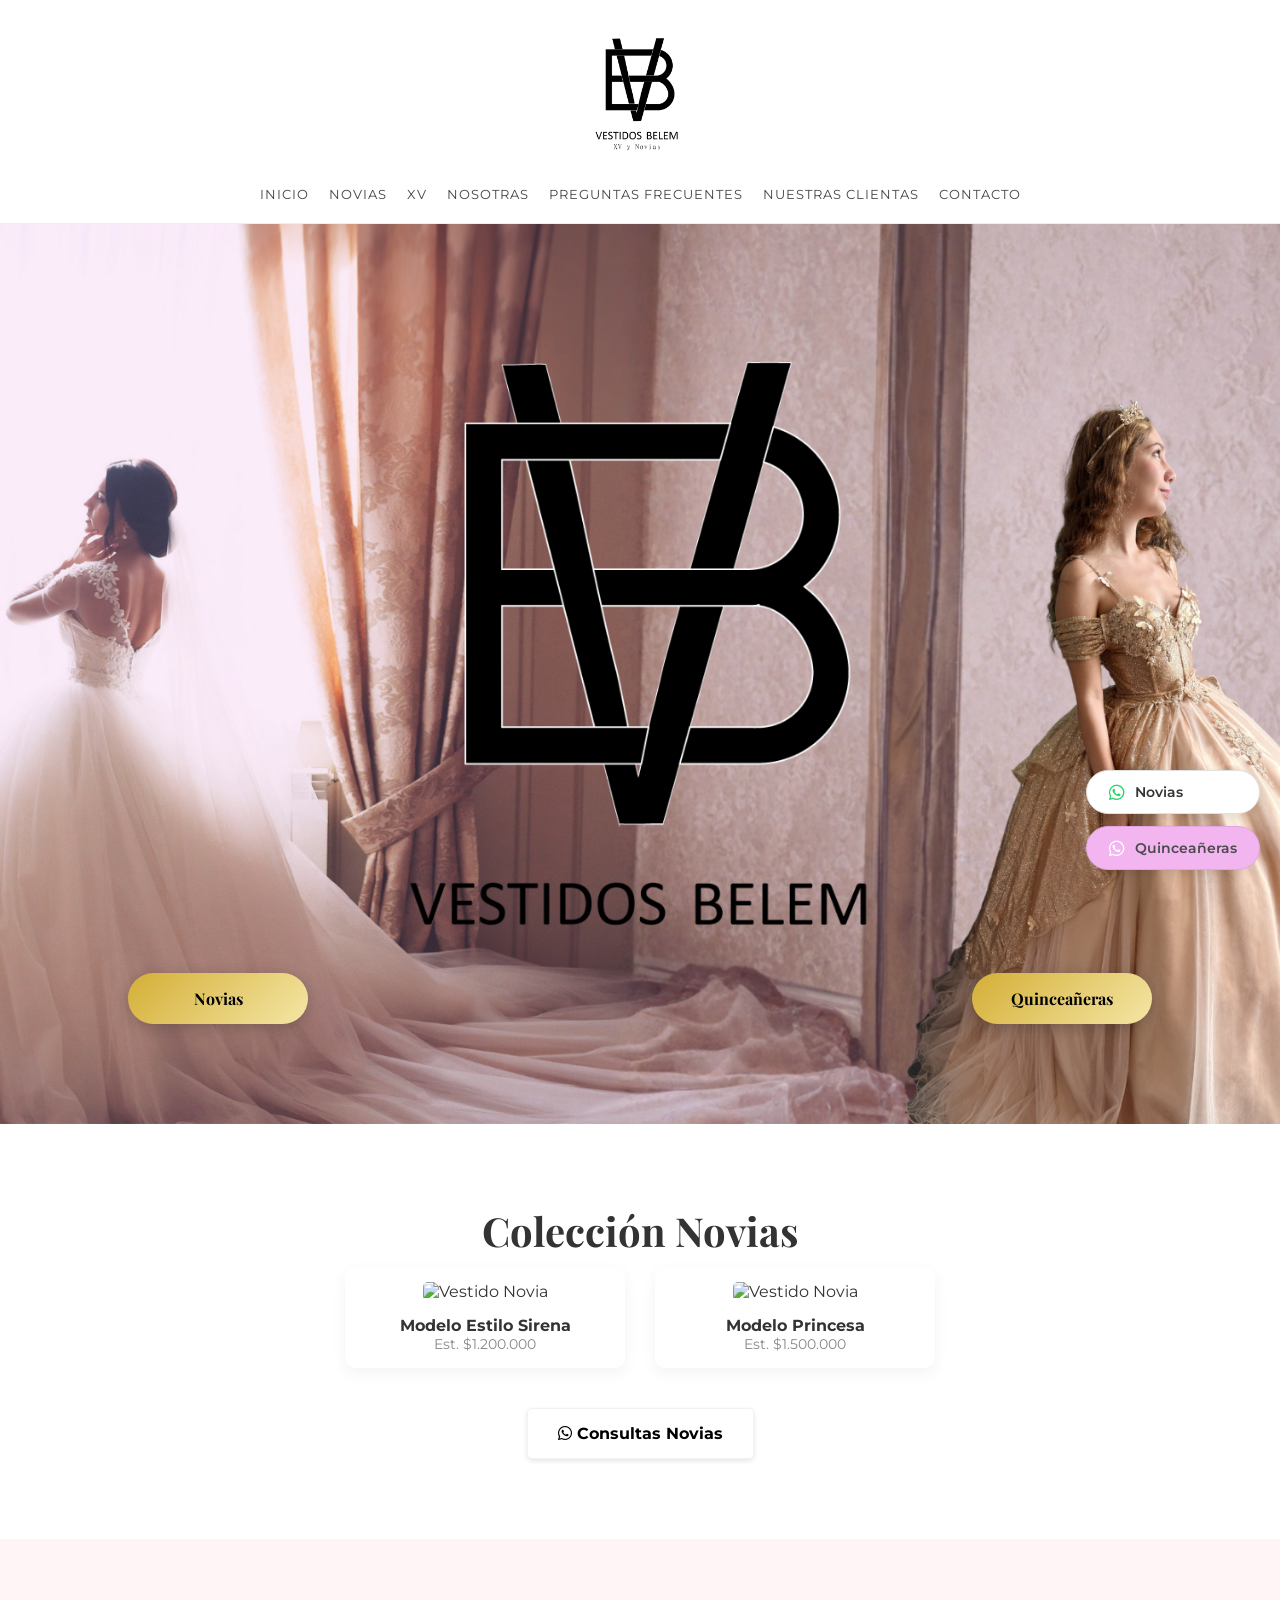
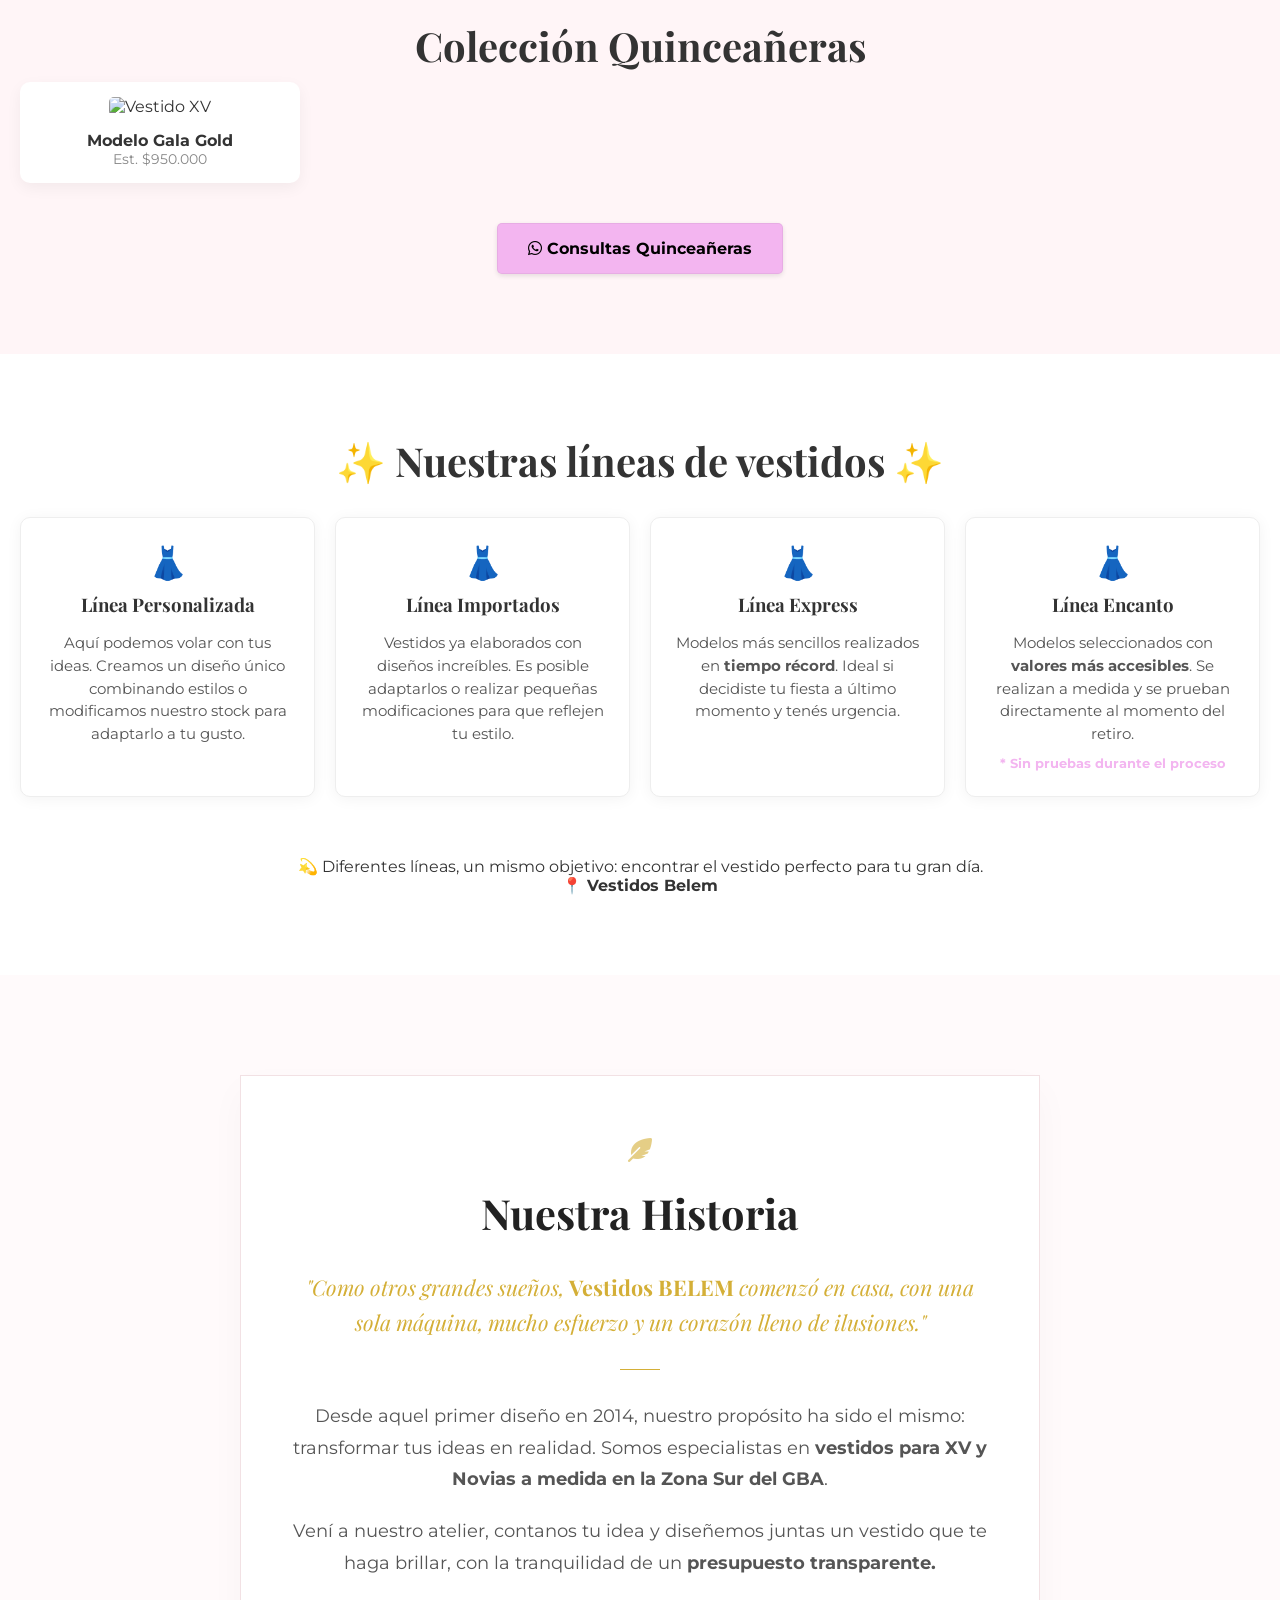
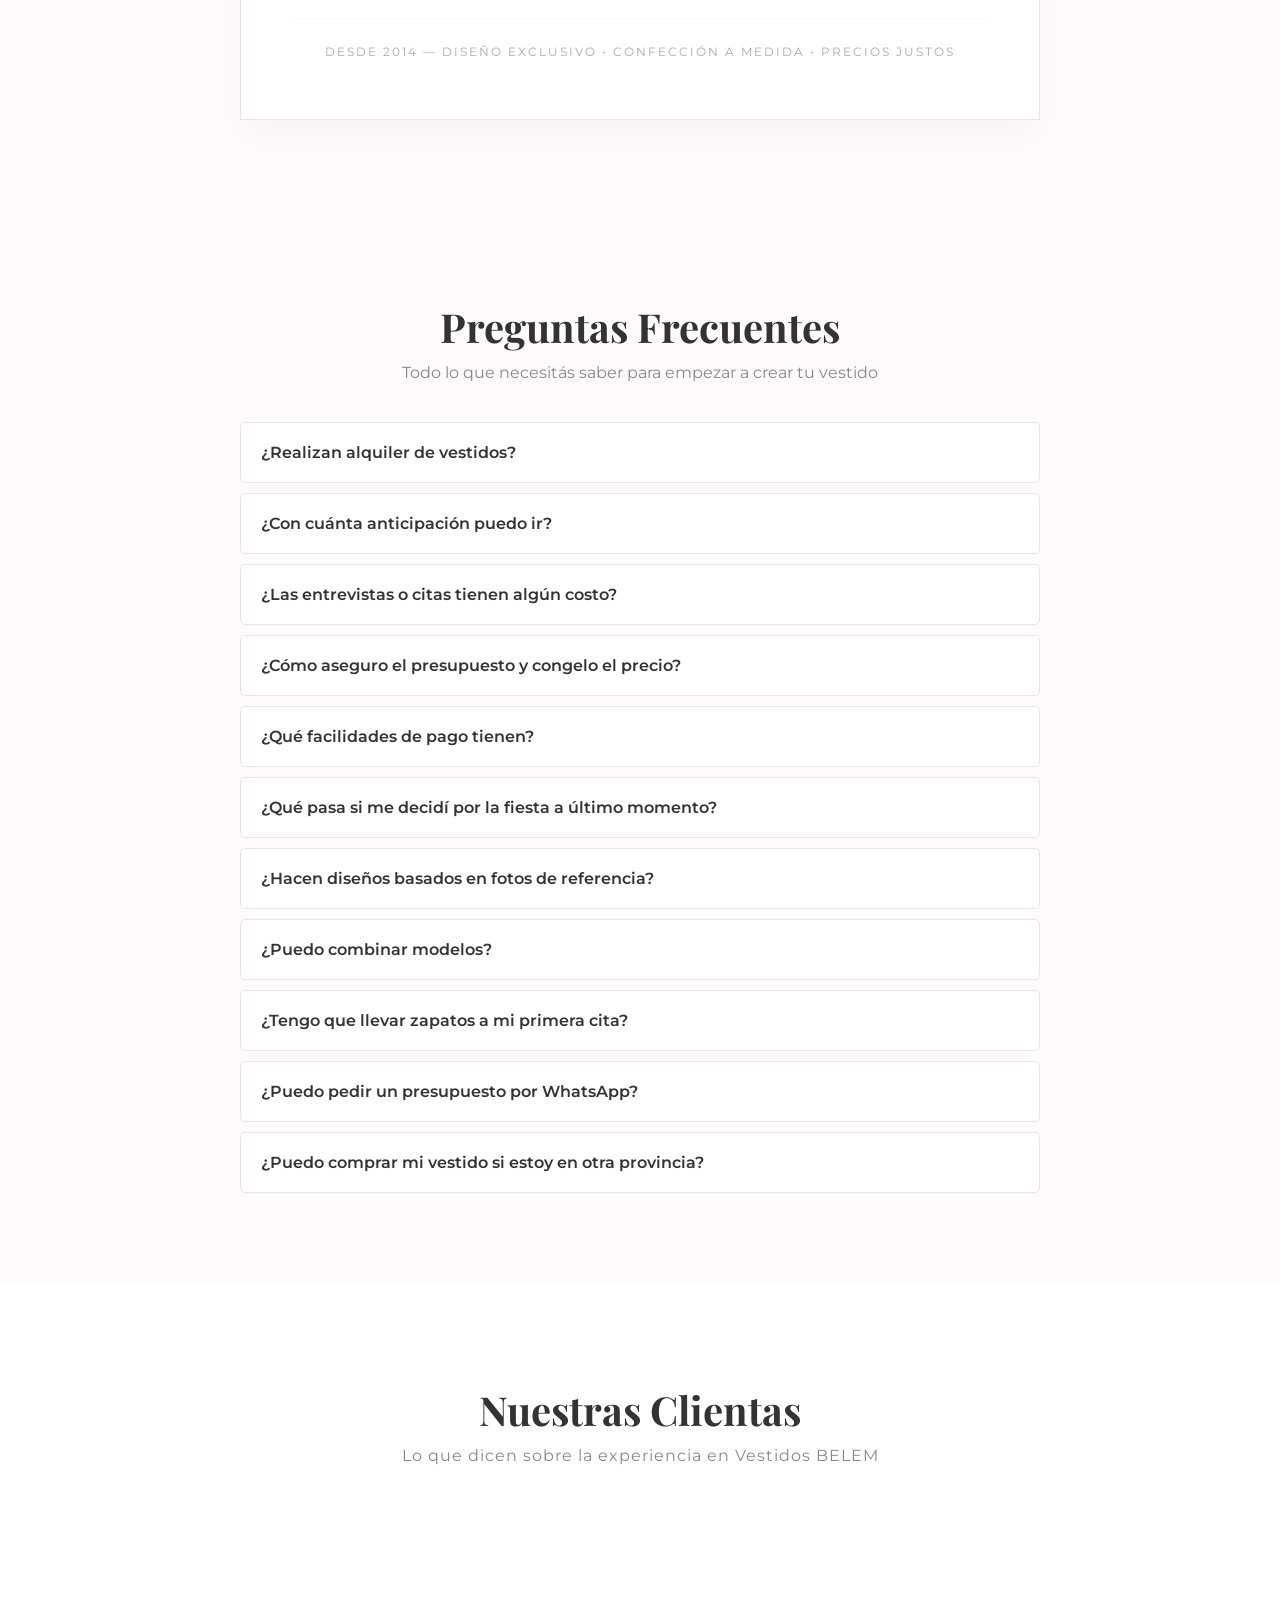
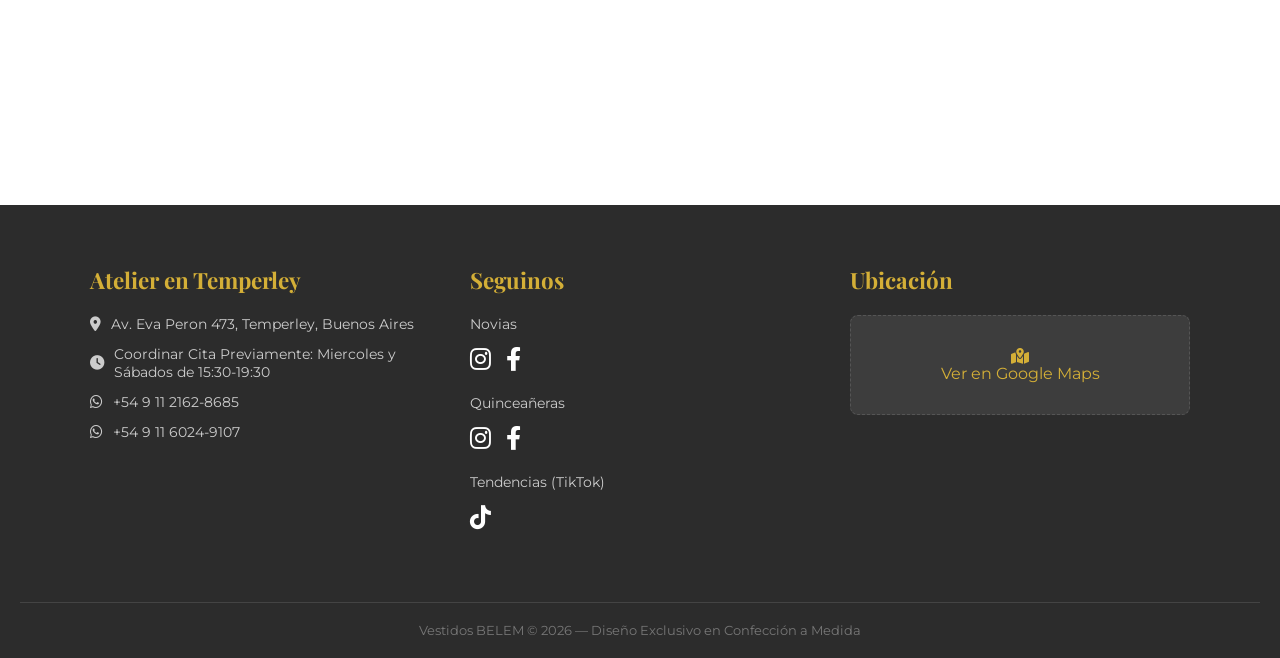
==== vestidos-belem/index.html @ bdfcf40a "Add files via upload" ====
<!DOCTYPE html>
<html lang="es">
<head>
    <meta charset="UTF-8">
    <meta name="viewport" content="width=device-width, initial-scale=1.0">
    <title>Vestidos BELEM | Novias & Quinceañeras</title>
    <link rel="stylesheet" href="style.css">
    <link href="https://fonts.googleapis.com/css2?family=Playfair+Display:wght@400;700&family=Montserrat:wght@300;400&display=swap" rel="stylesheet">
    <link rel="stylesheet" href="https://cdnjs.cloudflare.com/ajax/libs/font-awesome/6.0.0/css/all.min.css">
</head>
<body>

    <header class="main-header">
        <div class="logo-container">
            <img src="vb_logo.png" alt="Logo Vestidos BELEM" class="logo-main">
        </div>
        <nav class="navbar">
            <ul>
                <li><a href="#home">Inicio</a></li>
                <li><a href="#novias">Novias</a></li>
                <li><a href="#xv">XV</a></li>
                <li><a href="#nosotras">Nosotras</a></li>
                <li><a href="#info">Preguntas Frecuentes</a></li>
                <li><a href="#reseñas">Nuestras Clientas</a></li>
                <li><a href="#contacto">Contacto</a></li>
            </ul>
        </nav>
    </header>

    <section id="home" class="hero-full-background">
        <div class="buttons-overlay">
            <a href="#novias" class="btn-gold btn-novias">Novias</a>
            <a href="#xv" class="btn-gold btn-quince">Quinceañeras</a>
        </div>
    </section>

    <section id="novias" class="section-container">
        <h2 class="section-title">Colección Novias</h2>
        <div class="gallery-grid">
            <div class="dress-card">
                <img src="novia1.jpg" alt="Vestido Novia">
                <p class="dress-name">Modelo Estilo Sirena</p>
                <p class="dress-price">Est. $1.200.000</p>
            </div>
            <div class="dress-card">
                <img src="novia2.jpg" alt="Vestido Novia">
                <p class="dress-name">Modelo Princesa</p>
                <p class="dress-price">Est. $1.500.000</p>
            </div>
        </div>
        <div class="whatsapp-area">
            <a href="https://wa.me/+5491160249107" class="btn-whatsapp-section">
                <i class="fa-brands fa-whatsapp"></i> Consultas Novias
            </a>
        </div>
    </section>

    <section id="xv" class="section-container bg-pink">
        <h2 class="section-title">Colección Quinceañeras</h2>
        <div class="slideshow-container">
            <div class="dress-card">
                <img src="xv1.jpg" alt="Vestido XV">
                <p class="dress-name">Modelo Gala Gold</p>
                <p class="dress-price">Est. $950.000</p>
            </div>
        </div>
        <div class="whatsapp-area">
            <a href="https://wa.me/+5491121628685" class="btn-whatsapp-section xv-wa">
                <i class="fa-brands fa-whatsapp"></i> Consultas Quinceañeras
            </a>
        </div>
    </section>
    <section id="lineas" class="section-container">
        <h2 class="section-title">✨ Nuestras líneas de vestidos ✨</h2>
        
        <div class="lineas-grid">
            <div class="linea-card">
                <span class="emoji-linea">👗</span>
                <h3>Línea Personalizada</h3>
                <p>Aquí podemos volar con tus ideas. Creamos un diseño único combinando estilos o modificamos nuestro stock para adaptarlo a tu gusto.</p>
            </div>
    
            <div class="linea-card">
                <span class="emoji-linea">👗</span>
                <h3>Línea Importados</h3>
                <p>Vestidos ya elaborados con diseños increíbles. Es posible adaptarlos o realizar pequeñas modificaciones para que reflejen tu estilo.</p>
            </div>
    
            <div class="linea-card">
                <span class="emoji-linea">👗</span>
                <h3>Línea Express</h3>
                <p>Modelos más sencillos realizados en <strong>tiempo récord</strong>. Ideal si decidiste tu fiesta a último momento y tenés urgencia.</p>
            </div>
    
            <div class="linea-card">
                <span class="emoji-linea">👗</span>
                <h3>Línea Encanto</h3>
                <p>Modelos seleccionados con <strong> valores más accesibles</strong>. Se realizan a medida y se prueban directamente al momento del retiro.</p>
                <small class="nota-encanto">* Sin pruebas durante el proceso</small>
            </div>
        </div>
    
        <div class="frase-cierre">
            <p>💫 Diferentes líneas, un mismo objetivo: encontrar el vestido perfecto para tu gran día.</p>
            <p><strong>📍 Vestidos Belem</strong></p>
        </div>
    </section>

    
    <section id="nosotras" class="seccion-nosotras-unificada">
        <div class="nosotras-card-final">
            <div class="decoracion-superior">
                <i class="fa-solid fa-feather-pointed"></i>
            </div>
            <h2 class="titulo-historia">Nuestra Historia</h2>
            <p class="intro-emotiva">
                "Como otros grandes sueños, <span>Vestidos BELEM</span> comenzó en casa, con una sola máquina, mucho esfuerzo y un corazón lleno de ilusiones."
            </p>
            <div class="divisor-sutil"></div>
            <p class="cuerpo-nosotras">
                Desde aquel primer diseño en 2014, nuestro propósito ha sido el mismo: transformar tus ideas en realidad. Somos especialistas en <strong>vestidos para XV y Novias a medida en la Zona Sur del GBA</strong>.
            </p>
            <p class="cuerpo-nosotras">
                Vení a nuestro atelier, contanos tu idea y diseñemos juntas un vestido que te haga brillar, con la tranquilidad de un <strong>presupuesto transparente.</strong>
            </p>
            <div class="sello-calidad">Desde 2014 — Diseño Exclusivo • Confección a Medida • Precios Justos</div>
        </div>
    </section>
    
    <section id="info" class="faq-section">
        <div class="faq-container">
            <h2 class="faq-title">Preguntas Frecuentes</h2>
            <p class="faq-subtitle">Todo lo que necesitás saber para empezar a crear tu vestido</p>
    
            <div class="faq-item">
                <button class="faq-question">¿Realizan alquiler de vestidos?</button>
                <div class="faq-answer">
                    <p>No, en <strong>Vestidos BELEM</strong> no realizamos alquileres. Nos especializamos exclusivamente en la <strong>venta y confección a medida</strong>.</p>
                </div>
            </div>
    
            <div class="faq-item">
                <button class="faq-question">¿Con cuánta anticipación puedo ir?</button>
                <div class="faq-answer">
                    <p>Podés venir y señar hasta un año antes. Lo ideal es de <strong>4 a 6 meses</strong>, pero si tenés menos tiempo, consultanos por WhatsApp para ver disponibilidad.</p>
                </div>
            </div>
            <div class="faq-item">
                <button class="faq-question">¿Las entrevistas o citas tienen algún costo?</button>
                <div class="faq-answer">
                    <p>No, nuestras entrevistas de asesoramiento son <strong>totalmente sin cargo y sin compromiso</strong>. Queremos que vengas al atelier, nos cuentes tu idea y conozcas nuestro trabajo con total tranquilidad antes de tomar una decisión.</p>
                </div>
            </div>
    
            <div class="faq-item">
                <button class="faq-question">¿Cómo aseguro el presupuesto y congelo el precio?</button>
                <div class="faq-answer">
                    <p>Tenés dos opciones para que el valor no cambie:</p>
                    <ul style="text-align: left; list-style: none; padding-left: 10px; color: #555;">
                        <li>✨ <strong>MINI SEÑA:</strong> Con solo $5.000 asegurás el precio hoy (7 días para completar el refuerzo al 30%).</li>
                        <li>✨ <strong>SEÑA DIRECTA:</strong> Abonando el 30% del total, el valor queda congelado.</li>
                    </ul>
                </div>
            </div>
    
            <div class="faq-item">
                <button class="faq-question">¿Qué facilidades de pago tienen?</button>
                <div class="faq-answer">
                    <p>Queremos que el proceso sea sencillo y transparente:</p>
                    <ul style="text-align: left; list-style: none; padding-left: 0; color: #555; line-height: 1.8;">
                        <li>💵 <strong>Efectivo:</strong> Financiación propia hasta 3 meses sin interés.</li>
                        <li>📲 <strong>Transferencia:</strong> Plazo de 2 meses (máximo 2 transferencias).</li>
                        <li>💳 <strong>Tarjeta de Crédito o Débito:</strong> 1 pago sin recargo.</li>
                    </ul>
                    <p style="margin-top: 10px;"><strong>¡Consultanos por financiación extendida!</strong> (Aplican recargos según el plan).</p>
                    <p style="font-size: 0.85rem; color: #888; font-style: italic;">* El vestido debe estar cancelado al retirar.</p>
                </div>
            </div>
    
            <div class="faq-item">
                <button class="faq-question">¿Qué pasa si me decidí por la fiesta a último momento?</button>
                <div class="faq-answer">
                    <p>¡No te preocupes! Contamos con <strong>modelos en stock</strong> y realizamos <strong>confección express</strong> en tiempo récord. Pero ¡no te duermas!, cuanto antes vengas, más opciones tendrás.</p>
                </div>
            </div>
    
            <div class="faq-item">
                <button class="faq-question">¿Hacen diseños basados en fotos de referencia?</button>
                <div class="faq-answer">
                    <p>Podemos emular el estilo, pero <strong>no realizamos copias exactas</strong>. Será una versión inspirada, adaptada a tu cuerpo con nuestro sello de calidad.</p>
                </div>
            </div>
    
            <div class="faq-item">
                <button class="faq-question">¿Puedo combinar modelos?</button>
                <div class="faq-answer">
                    <p>Absolutamente. Si te gusta el corset de uno y la falda de otro, los combinamos para que sea 100% fiel a lo que soñaste.</p>
                </div>
            </div>
    
            <div class="faq-item">
                <button class="faq-question">¿Tengo que llevar zapatos a mi primera cita?</button>
                <div class="faq-answer">
                    <p>Para la primera entrevista no es obligatorio, pero sí para las <strong>pruebas de calce</strong>, así aseguramos el largo perfecto.</p>
                </div>
            </div>
    
            <div class="faq-item">
                <button class="faq-question">¿Puedo pedir un presupuesto por WhatsApp?</button>
                <div class="faq-answer">
                    <p>En la mayoría de los casos podemos brindarte un <strong>valor estimado</strong>. Sin embargo, el presupuesto final se define en el atelier, ya que depende de factores como el género o bordado que elijas personalmente.</p>
                </div>
            </div>
    
            <div class="faq-item">
                <button class="faq-question">¿Puedo comprar mi vestido si estoy en otra provincia?</button>
                <div class="faq-answer">
                    <p>¡Sí! Realizamos envíos a todo el país. Para garantizar el calce perfecto a la distancia, esta opción aplica para <strong>modelos similares que ya hayamos confeccionado</strong>, asegurando que el diseño te quede impecable.</p>
                </div>
            </div>
    
        </div> </section> 
    <section id="reseñas" class="reviews-section">
        <div class="container">
            <h2 class="section-title">Nuestras Clientas</h2>
            <p class="section-subtitle">Lo que dicen sobre la experiencia en Vestidos BELEM</p>
            
            <div class="reviews-widget-wrapper">
                <script src='https://cdn.trustindex.io/loader.js?5c6b5ff6795802010d3648e96b3'></script>
            </div>
        </div>
    </section>
    <footer id="contacto" class="footer-belem">
        <div class="footer-container">
            
            <div class="footer-column">
                <h3>Atelier en Temperley</h3>
                <p><i class="fa-solid fa-location-dot"></i> Av. Eva Peron 473, Temperley, Buenos Aires</p>
                <p><i class="fa-solid fa-clock"></i> Coordinar Cita Previamente: Miercoles y Sábados de 15:30-19:30 </p>
                <p><i class="fa-brands fa-whatsapp"></i> +54 9 11 2162-8685</p>
                <p><i class="fa-brands fa-whatsapp"></i> +54 9 11 6024-9107</p>
            </div>
    
            <div class="footer-column">
                <h3>Seguinos</h3>
                
                <div class="social-group">
                    <p class="social-label">Novias</p>
                    <div class="social-links">
                        <a href="https://instagram.com/vestidosbelem_novias" target="_blank" rel="noopener" title="Instagram Novias"><i class="fa-brands fa-instagram"></i></a>
                        <a href="https://facebook.com/vestidosbelem.novias" target="_blank" rel="noopener" title="Facebook Novias"><i class="fa-brands fa-facebook-f"></i></a>
                    </div>
                </div>
            
                <div class="social-group">
                    <p class="social-label">Quinceañeras</p>
                    <div class="social-links">
                        <a href="https://instagram.com/vestidosbelem" target="_blank" rel="noopener" title="Instagram XV"><i class="fa-brands fa-instagram"></i></a>
                        <a href="https://facebook.com/vestidos.belem" target="_blank" rel="noopener" title="Facebook XV"><i class="fa-brands fa-facebook-f"></i></a>
                    </div>
                </div>
            
                <div class="social-group">
                    <p class="social-label">Tendencias (TikTok)</p>
                    <div class="social-links">
                        <a href="https://www.tiktok.com/@vestidos.belem" target="_blank" rel="noopener" class="tt-link"><i class="fa-brands fa-tiktok"></i></a>
                    </div>
                </div>
            </div>
    
            <div class="footer-column">
                <h3>Ubicación</h3>
                <a href="https://maps.google.com/?q=Vestidos+BELEM+Burzaco" target="_blank" class="map-link">
                    <div class="map-placeholder">
                        <i class="fa-solid fa-map-location-dot"></i>
                        <span>Ver en Google Maps</span>
                    </div>
                </a>
            </div>
    
        </div>
        
        <div class="footer-bottom">
            <p>Vestidos BELEM &copy; 2026 — Diseño Exclusivo en Confección a Medida</p>
        </div>
    </footer>
    <script>
        const faqQuestions = document.querySelectorAll(".faq-question");
    
        faqQuestions.forEach(question => {
            question.addEventListener("click", () => {
                const item = question.parentElement;
                item.classList.toggle("active");
            });
        });
    </script>
<div class="whatsapp-parent">
    <a href="https://wa.me/5491160249107" class="wa-float wa-novias" target="_blank">
        <i class="fa-brands fa-whatsapp"></i>
        <span class="wa-text">Novias</span>
    </a>
    
    <a href="https://wa.me/5491121628685" class="wa-float wa-xv" target="_blank">
        <i class="fa-brands fa-whatsapp"></i>
        <span class="wa-text">Quinceañeras</span>
    </a>
</div>
</body>
</html>
---- vestidos-belem/style.css ----
/* Estilos Base */
* { margin: 0; padding: 0; box-sizing: border-box; }
html { 
    scroll-behavior: smooth; 
    overflow-x: hidden;
}
body {
    overflow-x: hidden;
    width: 100%;
    font-family: 'Montserrat', sans-serif; 
    background-color: #fff; color: #333; }

/* Header & Nav */
.main-header { text-align: center; padding: 20px; background: #fff; border-bottom: 1px solid #eee; position: sticky; top: 0; z-index: 1000; }
.logo-main { max-width: 150px; margin-bottom: 10px; }
.navbar ul { display: flex; justify-content: center; gap: 20px; list-style: none; flex-wrap: wrap; }
.navbar a { text-decoration: none; color: #444; font-size: 0.8rem; letter-spacing: 1px; text-transform: uppercase; }
.navbar a:hover { color: #D4AF37; }

/* Home Hero: Una sola imagen de fondo */
.hero-full-background {
    height: 100vh;
    width: 100%;
    background-image: url('fondo-belem.png'); 
    background-size: cover; 
    background-position: center; 
    background-repeat: no-repeat;
    position: relative;
    display: flex;
    flex-direction: column; /* Cambiamos a columna por defecto para móviles */
    align-items: center; 
    justify-content: center;
    /* AGREGAR ESTO: */
    overflow: hidden; 
    box-sizing: border-box;
}
/* Contenedor transparente para los botones */
.buttons-overlay {
    display: flex;
    width: 80%; /* Ajusta esto para separar más o menos los botones */
    justify-content: space-between; /* Empuja un botón a cada extremo */
    position: absolute;
    bottom: 100px; /* Ajusta la distancia desde abajo para que queden sobre los vestidos */
    z-index: 10;
}

/* Estilo Base de tus Botones Dorados (se mantiene) */
.btn-gold {
    background: linear-gradient(135deg, #D4AF37, #F5E6A5);
    padding: 15px 35px; 
    border-radius: 50px; 
    text-decoration: none; 
    color: #000;
    font-family: 'Playfair Display', serif; 
    font-weight: bold; 
    box-shadow: 0 4px 15px rgba(0,0,0,0.2);
    transition: 0.3s;
    /* Asegura que los botones tengan un ancho mínimo similar al de tu imagen de diseño */
    min-width: 180px; 
    text-align: center;
}

.btn-gold:hover {
    transform: translateY(-5px);
    box-shadow: 0 6px 20px rgba(212, 175, 55, 0.4);
}

/* Responsive para celulares */
@media (max-width: 768px) {
    .hero-full-background {
        height: 80vh; /* Bajamos un poco el alto en el celu para que el usuario vea que hay contenido abajo */
        background-attachment: scroll; /* Evita errores de renderizado en iOS */
    }

    .buttons-overlay {
        width: 100%;
        padding: 0 20px;
        display: flex;
        flex-direction: column; /* Apila botones: Novias arriba, XV abajo */
        gap: 15px;
    }
}


/* Secciones */
.section-container { padding: 80px 20px; text-align: center; }
.bg-pink { background-color: #FFF5F7; }
.section-title { font-family: 'Playfair Display', serif; font-size: 2.5rem; margin-bottom: 40px; }

/* Galería de Vestidos */
.gallery-grid { display: flex; justify-content: center; gap: 30px; flex-wrap: wrap; }
.dress-card { background: #fff; padding: 15px; border-radius: 10px; box-shadow: 0 5px 15px rgba(0,0,0,0.05); width: 280px; }
.dress-card img { width: 100%; border-radius: 5px; height: 350px; object-fit: cover; }
.dress-name { margin-top: 15px; font-weight: bold; }
.dress-price { color: #888; font-size: 0.9rem; }

/* WhatsApp Buttons */
.whatsapp-area { margin-top: 40px; }
.btn-whatsapp-section { 
    display: inline-block; 
    padding: 15px 30px; 
    background: #ffffff; 
    color: #000000; 
    text-decoration: none; 
    border-radius: 5px; 
    font-weight: bold;
    /* AGREGAR ESTO: */
    border: 1px solid rgba(0,0,0,0.05); /* Borde casi invisible */
    box-shadow: 0 2px 5px rgba(0,0,0,0.1); /* Sombra suave hacia abajo */
    transition: transform 0.2s ease;
}

.btn-whatsapp-section:hover {
    transform: translateY(-2px); /* El botón sube un poquito al tocarlo */
    box-shadow: 0 4px 10px rgba(0,0,0,0.15); /* La sombra crece */
}
.xv-wa { background: #f3b5f0; } /* Rosa para WhatsApp de XV */

/* Mobile */
@media (max-width: 768px) {
    .hero-container { flex-direction: column; }
    .hero-box { height: 50vh; }
}
.faq-section {
    padding: 80px 20px;
    background-color: #fffafb;
}

.faq-container {
    max-width: 800px;
    margin: 0 auto;
}

.faq-title {
    font-family: 'Playfair Display', serif;
    font-size: 2.5rem;
    text-align: center;
    margin-bottom: 10px;
}

.faq-subtitle {
    text-align: center;
    color: #888;
    margin-bottom: 40px;
}

.faq-item {
    background: #fff;
    margin-bottom: 10px;
    border: 1px solid #f2e1e4;
    border-radius: 5px;
    overflow: hidden;
}

.faq-question {
    width: 100%;
    padding: 20px;
    background: none;
    border: none;
    text-align: left;
    font-family: 'Montserrat', sans-serif;
    font-weight: 600;
    font-size: 1rem;
    color: #333;
    cursor: pointer;
    display: flex;
    justify-content: space-between;
    align-items: center;
    transition: 0.3s;
}

.faq-question:hover {
    background-color: #fff5f7;
}

.faq-answer {
    padding: 0 20px;
    max-height: 0;
    overflow: hidden;
    transition: max-height 0.3s ease-out;
    background-color: #fff;
}

.faq-answer p {
    padding: 20px 30px; /* Agregamos más aire a los costados (30px) */
    line-height: 1.8;   /* Esto separa un poquito más las líneas para que sea fácil de leer */
    color: #555;
    margin: 0;          /* Evita márgenes extraños que desajusten el contenedor */
}

/* Y si usaste una lista (ul) para los puntos con chispitas: */
.faq-answer ul {
    padding: 0 30px 20px 30px; /* Aire arriba, derecha, abajo e izquierda */
    margin: 0;
}

/* Clase para abrir el acordeón mediante JS */
.faq-item.active .faq-answer {
    max-height: 1200px; /* Ajusta según el largo del texto */
    padding-bottom: 25px;
}
.seccion-nosotras-unificada {
    padding: 100px 20px;
    background-color: #fffafb; /* Un rosa blush muy suave */
    display: flex;
    justify-content: center;
}

.nosotras-card-final {
    max-width: 800px;
    background: #ffffff;
    padding: 60px 50px;
    text-align: center;
    border: 1px solid #f2e1e4;
    box-shadow: 0 15px 35px rgba(0,0,0,0.03);
    position: relative;
}

.decoracion-superior {
    color: #D4AF37;
    font-size: 1.5rem;
    margin-bottom: 20px;
    opacity: 0.6;
}

.titulo-historia {
    font-family: 'Playfair Display', serif;
    font-size: 2.6rem;
    color: #222;
    margin-bottom: 30px;
}

.intro-emotiva {
    font-family: 'Playfair Display', serif;
    font-size: 1.35rem;
    line-height: 1.6;
    color: #D4AF37;
    font-style: italic;
    margin-bottom: 30px;
}

.intro-emotiva span {
    font-weight: bold;
    font-style: normal;
}

.divisor-sutil {
    width: 40px;
    height: 1px;
    background-color: #D4AF37;
    margin: 0 auto 30px;
}

.cuerpo-nosotras {
    font-family: 'Montserrat', sans-serif;
    font-size: 1.1rem;
    line-height: 1.8;
    color: #555;
    margin-bottom: 20px;
}

.sello-calidad {
    margin-top: 40px;
    font-size: 0.75rem;
    letter-spacing: 2px;
    text-transform: uppercase;
    color: #aaa;
    border-top: 1px solid #f9f9f9;
    padding-top: 25px;
}

/* Ajuste móvil */
@media (max-width: 768px) {
    .nosotras-card-final { padding: 40px 20px; }
    .titulo-historia { font-size: 2rem; }
    .intro-emotiva { font-size: 1.1rem; }
}

.titulo-elegante {
    font-family: 'Playfair Display', serif;
    font-size: 2.5rem;
    color: #222;
    line-height: 1.2;
    margin-bottom: 20px;
}

.resaltado-dorado {
    color: #D4AF37;
    font-style: italic;
    font-weight: 400;
}

.separador-rombo {
    color: #D4AF37;
    margin: 20px 0;
    font-size: 1.2rem;
    letter-spacing: 10px;
}

.texto-principal {
    font-size: 1.15rem;
    line-height: 1.9;
    color: #555;
    margin-bottom: 25px;
}

.cursiva {
    font-family: 'Playfair Display', serif;
    font-style: italic;
}

.marca {
    color: #000;
    font-weight: 600;
    letter-spacing: 1px;
}

.texto-secundario {
    font-size: 1.1rem;
    color: #777;
    margin-bottom: 30px;
}

.subrayado {
    border-bottom: 1px solid #D4AF37;
    padding-bottom: 2px;
}

.firma {
    font-size: 0.8rem;
    letter-spacing: 3px;
    text-transform: uppercase;
    color: #bbb;
    margin-top: 40px;
}
.reviews-section {
    padding: 100px 20px;
    background-color: #ffffff; /* Fondo limpio para que resalten las estrellas */
    text-align: center;
}

.reviews-widget-wrapper {
    max-width: 1100px;
    margin: 40px auto 0;
    min-height: 200px; /* Evita que la página "salte" mientras carga el widget */
}

/* Título de sección para que combine con el estilo girly/premium */
.section-title {
    font-family: 'Playfair Display', serif;
    font-size: 2.5rem;
    color: #333;
    margin-bottom: 10px;
}

.section-subtitle {
    font-family: 'Montserrat', sans-serif;
    color: #888;
    font-size: 1rem;
    letter-spacing: 1px;
}
.footer-belem {
    background-color: #2c2c2c; /* Gris muy oscuro casi negro */
    color: #fff;
    padding: 60px 20px 20px;
    font-family: 'Montserrat', sans-serif;
}

.footer-container {
    max-width: 1100px;
    margin: 0 auto;
    display: flex;
    justify-content: space-between;
    flex-wrap: wrap;
    gap: 40px;
}

.footer-column {
    flex: 1;
    min-width: 250px;
}

.footer-column h3 {
    font-family: 'Playfair Display', serif;
    color: #D4AF37;
    margin-bottom: 20px;
    font-size: 1.4rem;
}

.footer-column p {
    margin-bottom: 12px;
    font-size: 0.9rem;
    color: #ccc;
    display: flex;
    align-items: center;
    gap: 10px;
}

.social-links {
    display: flex;
    gap: 15px;
    margin-bottom: 20px;
}

.social-links a {
    color: #fff;
    font-size: 1.5rem;
    transition: 0.3s;
}

.social-links a:hover {
    color: #D4AF37;
}

/* Estilo para el "Mapa" */
.map-placeholder {
    background-color: #3d3d3d;
    height: 100px;
    display: flex;
    flex-direction: column;
    align-items: center;
    justify-content: center;
    border-radius: 8px;
    color: #D4AF37;
    text-decoration: none;
    transition: 0.3s;
    border: 1px dashed #555;
}

.map-placeholder:hover {
    background-color: #444;
}

.map-link {
    text-decoration: none;
}

.footer-bottom {
    margin-top: 50px;
    padding-top: 20px;
    border-top: 1px solid #444;
    text-align: center;
    font-size: 0.8rem;
    color: #777;
}
.whatsapp-parent {
    position: fixed;
    bottom: 30px;
    right: 20px;
    display: flex;
    flex-direction: column;
    gap: 12px;
    z-index: 1000;
}

.wa-float {
    display: flex;
    align-items: center;
    padding: 12px 22px;
    text-decoration: none;
    border-radius: 30px;
    font-family: 'Montserrat', sans-serif;
    font-weight: 600;
    font-size: 14px;
    box-shadow: 0 4px 12px rgba(0,0,0,0.1); /* Sombra suave para que flote */
    transition: all 0.3s ease;
}

/* Estilo para NOVIAS (Blanco) */
.wa-novias {
    background-color: #ffffff;
    color: #333; /* Texto oscuro para que se lea sobre blanco */
    border: 1px solid #e0e0e0; /* Borde fino para definir el botón */
}

/* Estilo para QUINCE (Rosa Pastel) */
.wa-xv {
    background-color: #f3b5f0;
    color: #4a4a4a; /* Texto gris oscuro para un look suave */
    border: 1px solid #e2a5df; /* Borde rosa un poquito más oscuro */
}

/* Iconos de WhatsApp - Les damos color para que resalten */
.wa-novias i {
    color: #25d366; /* Verde clásico de WhatsApp */
    margin-right: 10px;
    font-size: 18px;
}

.wa-xv i {
    color: #ffffff; /* Blanco para que resalte sobre el rosa */
    margin-right: 10px;
    font-size: 18px;
}

/* Efecto Hover */
.wa-float:hover {
    transform: translateY(-3px); /* Sube un poquito */
    box-shadow: 0 6px 15px rgba(0,0,0,0.15);
}
.lineas-grid {
    display: grid;
    grid-template-columns: repeat(auto-fit, minmax(280px, 1fr));
    gap: 20px;
    padding: 20px 0;
}

.linea-card {
    background: #fff;
    padding: 25px;
    border-radius: 10px;
    border: 1px solid #eee;
    text-align: center;
    box-shadow: 0 2px 15px rgba(0,0,0,0.05);
}

.destacada {
    border: 1px solid #f3b5f0;
    background-color: #fff9fe;
}

.emoji-linea {
    font-size: 2rem;
    display: block;
    margin-bottom: 10px;
}

.linea-card h3 {
    font-family: 'Playfair Display', serif;
    margin-bottom: 15px;
    color: #333;
}

.linea-card p {
    font-size: 0.95rem;
    line-height: 1.5;
    color: #555;
}

.nota-encanto {
    display: block;
    margin-top: 10px;
    color: #f3b5f0;
    font-weight: bold;
    font-size: 0.8rem;
}

.frase-cierre {
    text-align: center;
    margin-top: 40px;
    font-family: 'Montserrat', sans-serif;
}
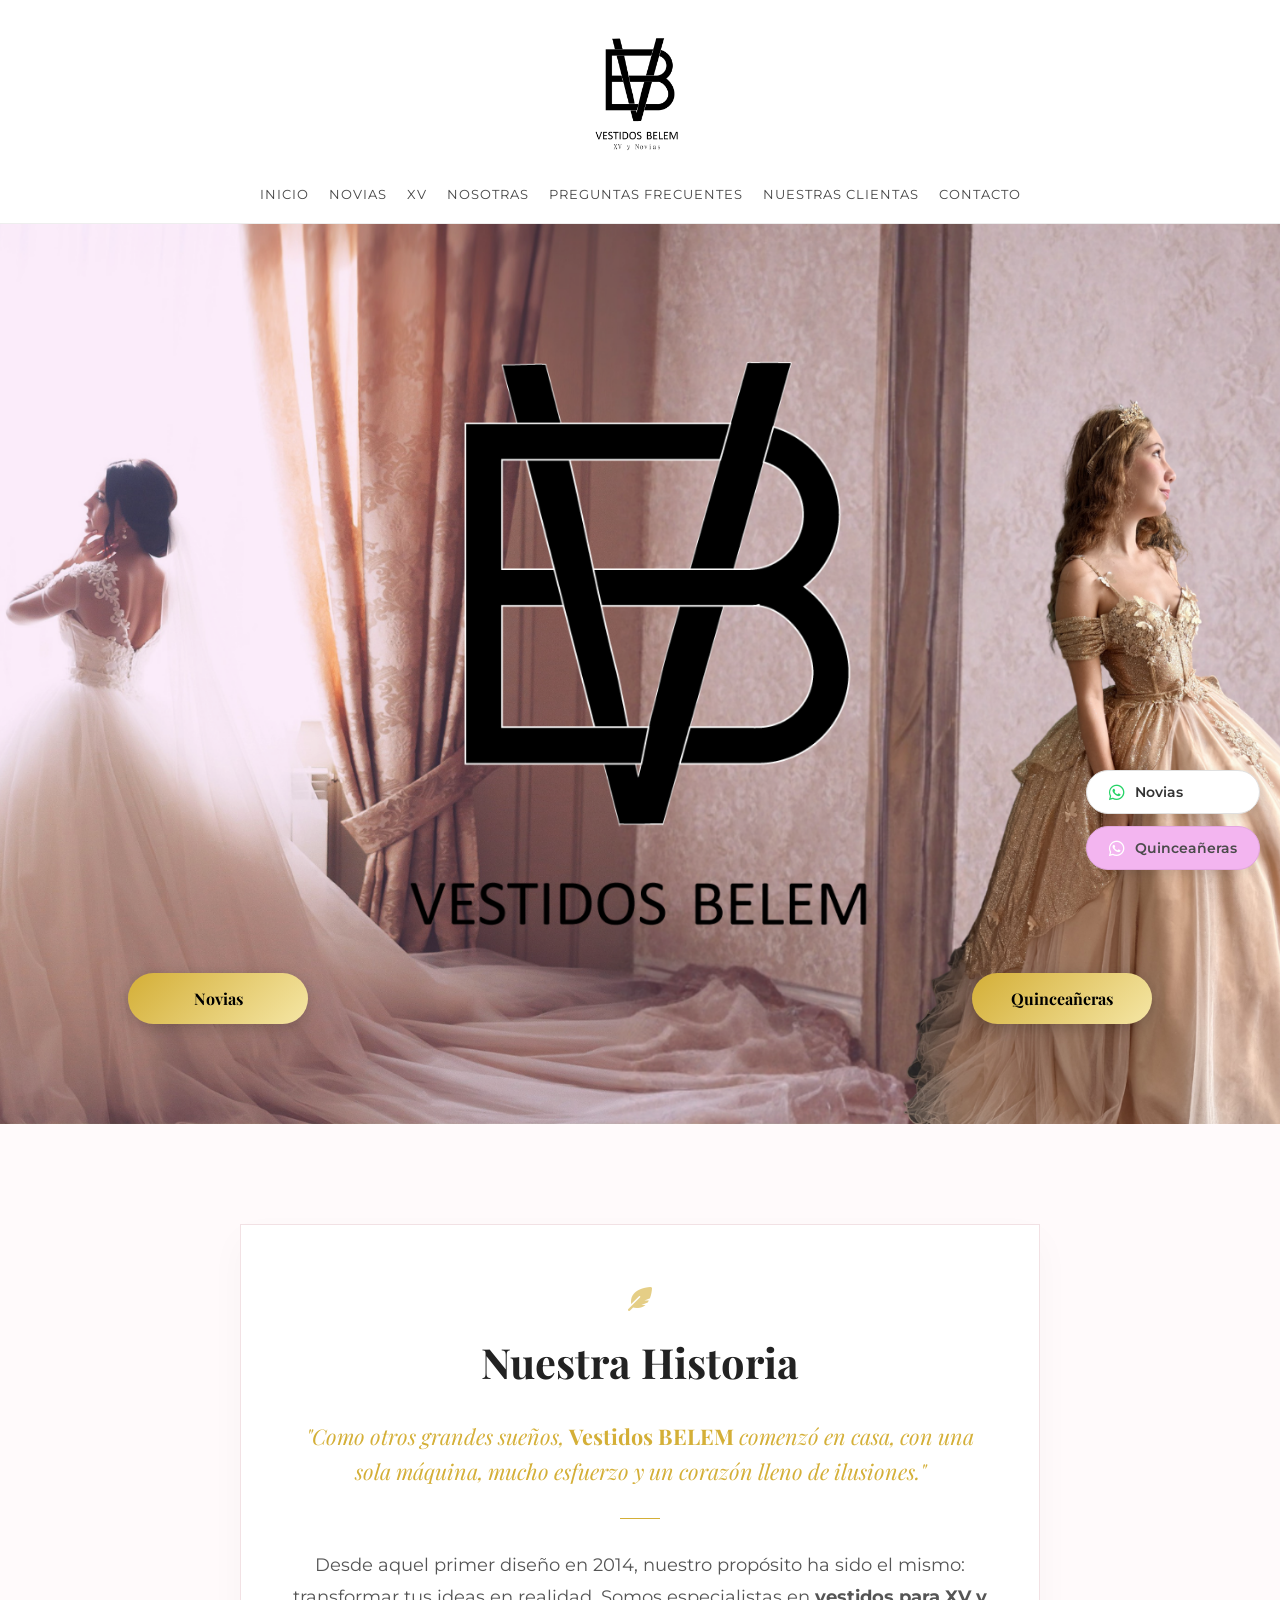
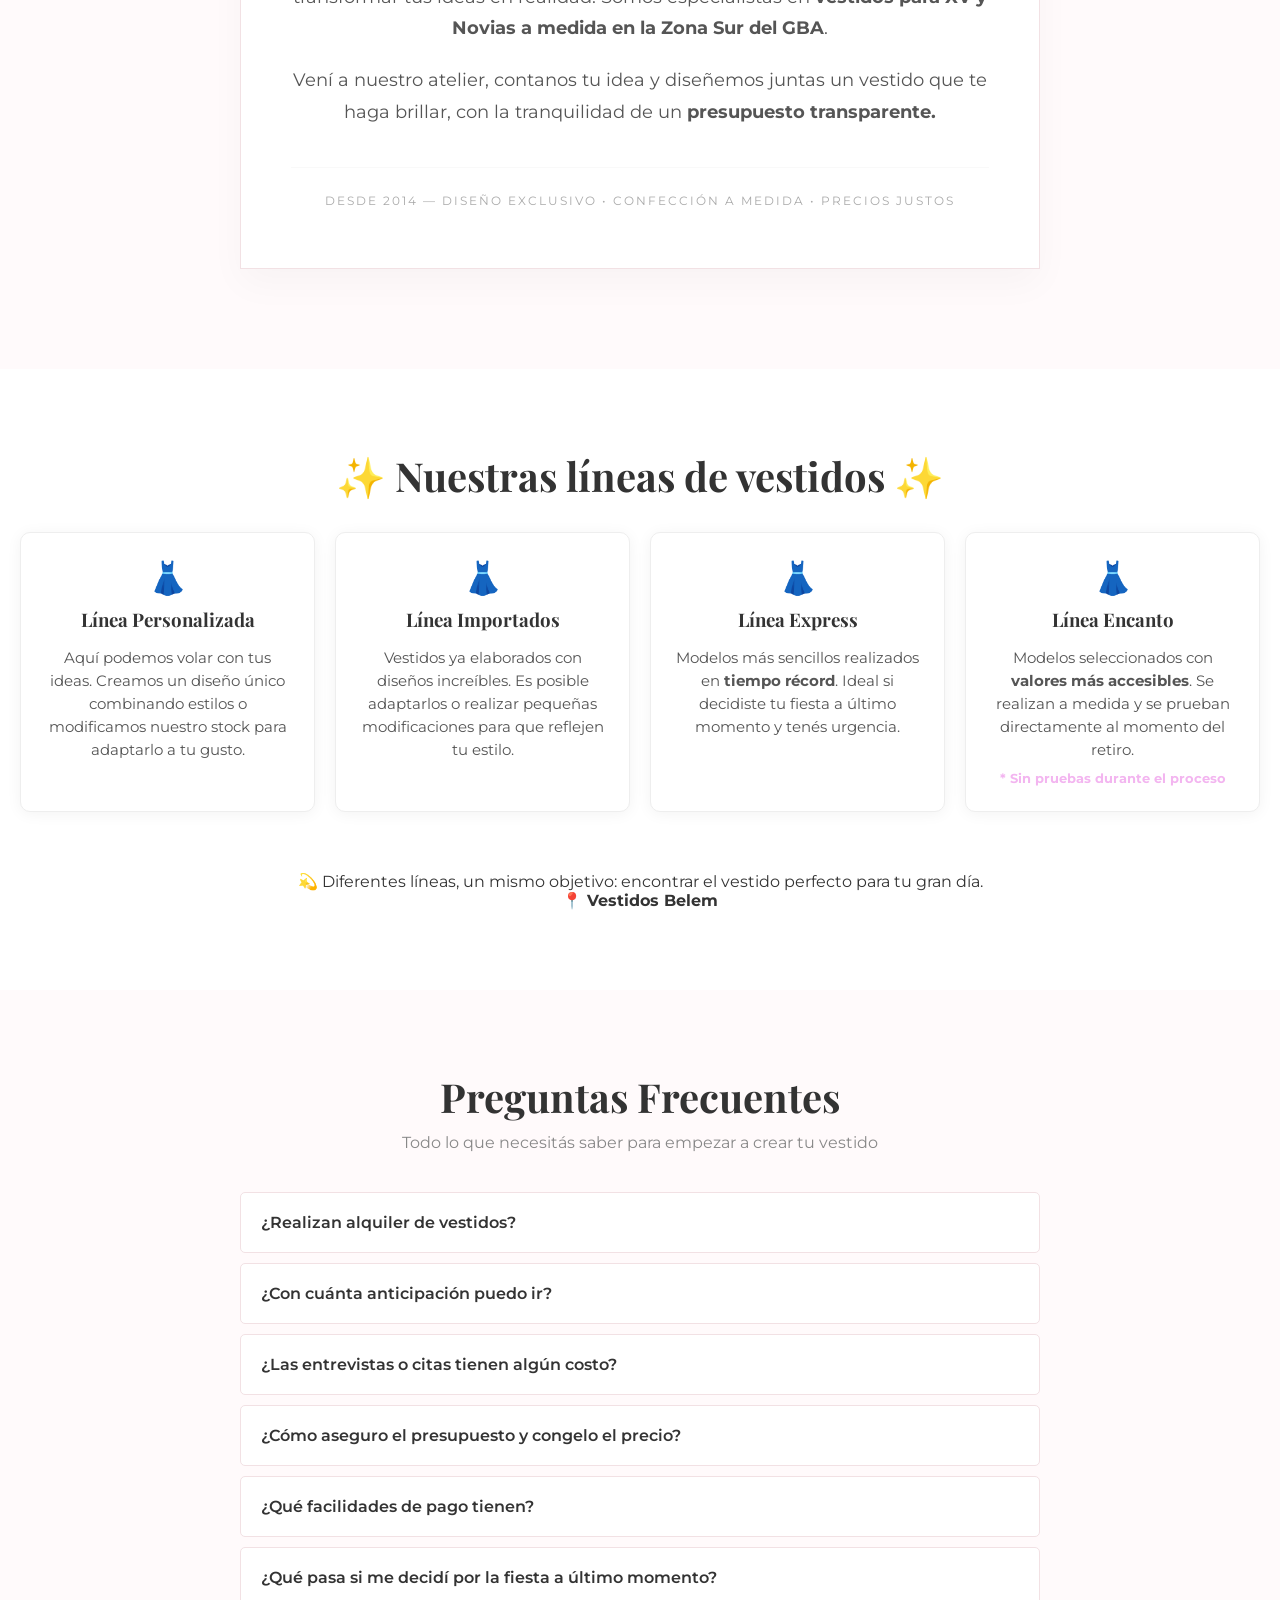
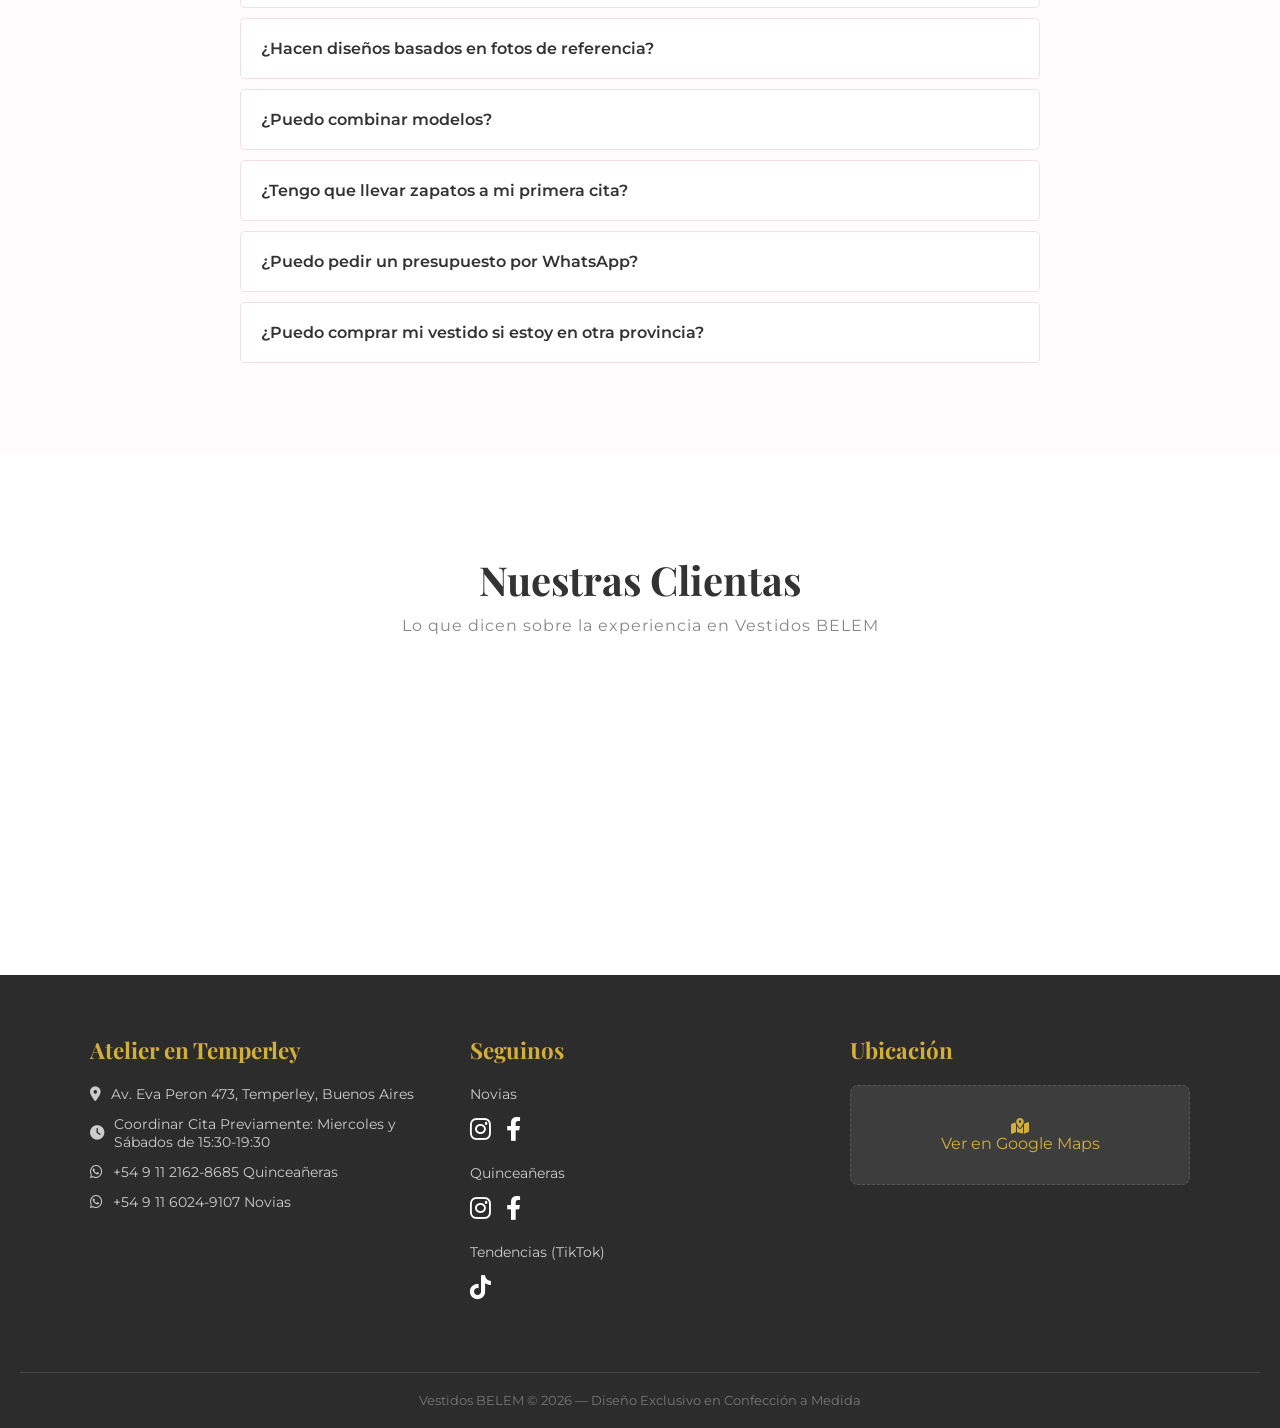
==== commit ccf85189: "Update index.html" ====
--- a/vestidos-belem/index.html
+++ b/vestidos-belem/index.html
@@ -33,81 +33,7 @@
             <a href="#xv" class="btn-gold btn-quince">Quinceañeras</a>
         </div>
     </section>
-
-    <section id="novias" class="section-container">
-        <h2 class="section-title">Colección Novias</h2>
-        <div class="gallery-grid">
-            <div class="dress-card">
-                <img src="novia1.jpg" alt="Vestido Novia">
-                <p class="dress-name">Modelo Estilo Sirena</p>
-                <p class="dress-price">Est. $1.200.000</p>
-            </div>
-            <div class="dress-card">
-                <img src="novia2.jpg" alt="Vestido Novia">
-                <p class="dress-name">Modelo Princesa</p>
-                <p class="dress-price">Est. $1.500.000</p>
-            </div>
-        </div>
-        <div class="whatsapp-area">
-            <a href="https://wa.me/+5491160249107" class="btn-whatsapp-section">
-                <i class="fa-brands fa-whatsapp"></i> Consultas Novias
-            </a>
-        </div>
-    </section>
-
-    <section id="xv" class="section-container bg-pink">
-        <h2 class="section-title">Colección Quinceañeras</h2>
-        <div class="slideshow-container">
-            <div class="dress-card">
-                <img src="xv1.jpg" alt="Vestido XV">
-                <p class="dress-name">Modelo Gala Gold</p>
-                <p class="dress-price">Est. $950.000</p>
-            </div>
-        </div>
-        <div class="whatsapp-area">
-            <a href="https://wa.me/+5491121628685" class="btn-whatsapp-section xv-wa">
-                <i class="fa-brands fa-whatsapp"></i> Consultas Quinceañeras
-            </a>
-        </div>
-    </section>
-    <section id="lineas" class="section-container">
-        <h2 class="section-title">✨ Nuestras líneas de vestidos ✨</h2>
-        
-        <div class="lineas-grid">
-            <div class="linea-card">
-                <span class="emoji-linea">👗</span>
-                <h3>Línea Personalizada</h3>
-                <p>Aquí podemos volar con tus ideas. Creamos un diseño único combinando estilos o modificamos nuestro stock para adaptarlo a tu gusto.</p>
-            </div>
-    
-            <div class="linea-card">
-                <span class="emoji-linea">👗</span>
-                <h3>Línea Importados</h3>
-                <p>Vestidos ya elaborados con diseños increíbles. Es posible adaptarlos o realizar pequeñas modificaciones para que reflejen tu estilo.</p>
-            </div>
-    
-            <div class="linea-card">
-                <span class="emoji-linea">👗</span>
-                <h3>Línea Express</h3>
-                <p>Modelos más sencillos realizados en <strong>tiempo récord</strong>. Ideal si decidiste tu fiesta a último momento y tenés urgencia.</p>
-            </div>
-    
-            <div class="linea-card">
-                <span class="emoji-linea">👗</span>
-                <h3>Línea Encanto</h3>
-                <p>Modelos seleccionados con <strong> valores más accesibles</strong>. Se realizan a medida y se prueban directamente al momento del retiro.</p>
-                <small class="nota-encanto">* Sin pruebas durante el proceso</small>
-            </div>
-        </div>
-    
-        <div class="frase-cierre">
-            <p>💫 Diferentes líneas, un mismo objetivo: encontrar el vestido perfecto para tu gran día.</p>
-            <p><strong>📍 Vestidos Belem</strong></p>
-        </div>
-    </section>
-
-    
-    <section id="nosotras" class="seccion-nosotras-unificada">
+        <section id="nosotras" class="seccion-nosotras-unificada">
         <div class="nosotras-card-final">
             <div class="decoracion-superior">
                 <i class="fa-solid fa-feather-pointed"></i>
@@ -127,6 +53,43 @@
         </div>
     </section>
     
+    <section id="lineas" class="section-container">
+        <h2 class="section-title">✨ Nuestras líneas de vestidos ✨</h2>
+        
+        <div class="lineas-grid">
+            <div class="linea-card">
+                <span class="emoji-linea">👗</span>
+                <h3>Línea Personalizada</h3>
+                <p>Aquí podemos volar con tus ideas. Creamos un diseño único combinando estilos o modificamos nuestro stock para adaptarlo a tu gusto.</p>
+            </div>
+    
+            <div class="linea-card">
+                <span class="emoji-linea">👗</span>
+                <h3>Línea Importados</h3>
+                <p>Vestidos ya elaborados con diseños increíbles. Es posible adaptarlos o realizar pequeñas modificaciones para que reflejen tu estilo.</p>
+            </div>
+    
+            <div class="linea-card">
+                <span class="emoji-linea">👗</span>
+                <h3>Línea Express</h3>
+                <p>Modelos más sencillos realizados en <strong>tiempo récord</strong>. Ideal si decidiste tu fiesta a último momento y tenés urgencia.</p>
+            </div>
+    
+            <div class="linea-card">
+                <span class="emoji-linea">👗</span>
+                <h3>Línea Encanto</h3>
+                <p>Modelos seleccionados con <strong> valores más accesibles</strong>. Se realizan a medida y se prueban directamente al momento del retiro.</p>
+                <small class="nota-encanto">* Sin pruebas durante el proceso</small>
+            </div>
+        </div>
+    
+        <div class="frase-cierre">
+            <p>💫 Diferentes líneas, un mismo objetivo: encontrar el vestido perfecto para tu gran día.</p>
+            <p><strong>📍 Vestidos Belem</strong></p>
+        </div>
+    </section>
+
+    
     <section id="info" class="faq-section">
         <div class="faq-container">
             <h2 class="faq-title">Preguntas Frecuentes</h2>
@@ -201,7 +164,7 @@
             <div class="faq-item">
                 <button class="faq-question">¿Tengo que llevar zapatos a mi primera cita?</button>
                 <div class="faq-answer">
-                    <p>Para la primera entrevista no es obligatorio, pero sí para las <strong>pruebas de calce</strong>, así aseguramos el largo perfecto.</p>
+                    <p>Para la primera entrevista no es obligatorio, pero sí para las <strong>pruebas de vestido </strong>, así aseguramos el largo perfecto.</p>
                 </div>
             </div>
     
@@ -237,8 +200,8 @@
                 <h3>Atelier en Temperley</h3>
                 <p><i class="fa-solid fa-location-dot"></i> Av. Eva Peron 473, Temperley, Buenos Aires</p>
                 <p><i class="fa-solid fa-clock"></i> Coordinar Cita Previamente: Miercoles y Sábados de 15:30-19:30 </p>
-                <p><i class="fa-brands fa-whatsapp"></i> +54 9 11 2162-8685</p>
-                <p><i class="fa-brands fa-whatsapp"></i> +54 9 11 6024-9107</p>
+                <p><i class="fa-brands fa-whatsapp"></i> +54 9 11 2162-8685 Quinceañeras</p>
+                <p><i class="fa-brands fa-whatsapp"></i> +54 9 11 6024-9107 Novias</p>
             </div>
     
             <div class="footer-column">
